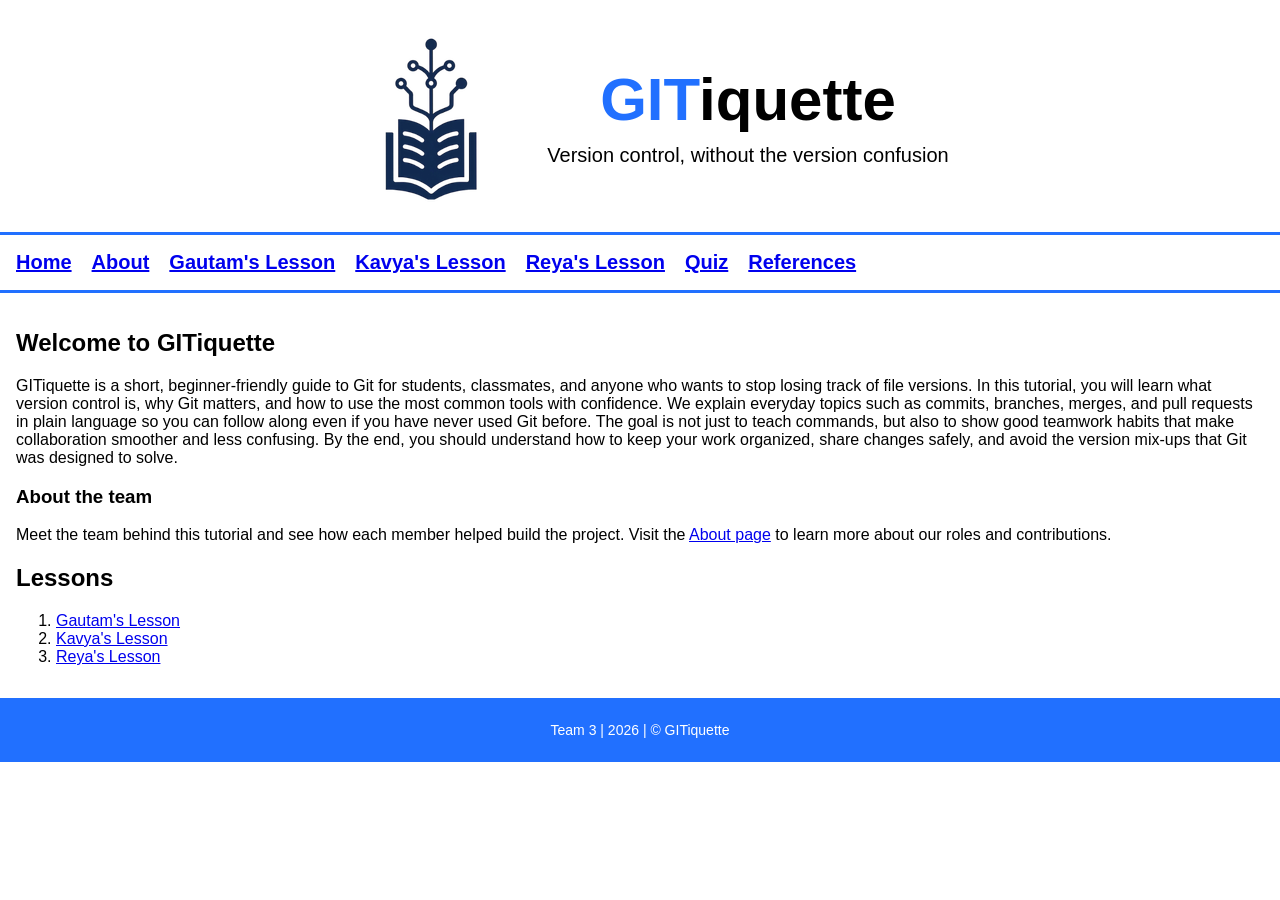
==== index.html @ 1c0880e1 "Create homepage with branding and base styles Builds out the initial `index.html` for GITiquette wit" ====
<!DOCTYPE html>
<html lang="en">
<head>
	<meta charset="utf-8">
	<meta name="viewport" content="width=device-width, initial-scale=1.0">
	<meta name="description" content="GITiquette is a beginner-friendly tutorial website that teaches the basics of Git, version control, and good collaboration habits.">
	<meta name="keywords" content="Git, version control, Git etiquette, branching, merging, collaboration, beginners">
	<meta name="author" content="GITiquette Team">
	<title>GITiquette | Version control, without the version confusion</title>
	<link rel="stylesheet" href="assets/css/style.css">
</head>
<body>
	<header>
		<div class="MainHeader">
			<img src="assets/images/Logo.png" alt="GITiquette logo">
			<div>
				<h1><span>GIT</span>iquette</h1>
				<p>Version control, without the version confusion</p>
			</div>
		</div>
	</header>

	<nav>
		<ul>
			<li><a href="index.html">Home</a></li>
			<li><a href="about.html">About</a></li>
			<li><a href="lesson_gautam.html">Gautam's Lesson</a></li>
			<li><a href="lesson_kavya.html">Kavya's Lesson</a></li>
			<li><a href="lesson_reya.html">Reya's Lesson</a></li>
			<li><a href="quiz.html">Quiz</a></li>
			<li><a href="references.html">References</a></li>
		</ul>
	</nav>

	<main>
		<section>
			<h2>Welcome to GITiquette</h2>
			<p>
				GITiquette is a short, beginner-friendly guide to Git for students, classmates,
				and anyone who wants to stop losing track of file versions. In this tutorial,
				you will learn what version control is, why Git matters, and how to use the most
				common tools with confidence. We explain everyday topics such as commits, branches,
				merges, and pull requests in plain language so you can follow along even if you have
				never used Git before. The goal is not just to teach commands, but also to show good
				teamwork habits that make collaboration smoother and less confusing. By the end, you
				should understand how to keep your work organized, share changes safely, and avoid
				the version mix-ups that Git was designed to solve.
			</p>

			<h3>About the team</h3>
			<p>
				Meet the team behind this tutorial and see how each member helped build the project.
				Visit the <a href="about.html">About page</a> to learn more about our roles and
				contributions.
			</p>
		</section>

		<aside>
			<h2>Lessons</h2>
			<ol>
				<li><a href="lesson_gautam.html">Gautam's Lesson</a></li>
				<li><a href="lesson_kavya.html">Kavya's Lesson</a></li>
				<li><a href="lesson_reya.html">Reya's Lesson</a></li>
			</ol>
		</aside>
	</main>

	<footer>
		<p>Team 3 | 2026 | &copy; GITiquette</p>
	</footer>
</body>
</html>
---- assets/css/style.css ----
* {
	box-sizing: border-box;
}

body {
	margin: 0;
	font-family: Arial, Helvetica, sans-serif;
	min-height: 100vh;
}

header {
	padding: 1rem;
}

.MainHeader {
	display: flex;
	align-items: center;
	justify-content: center;
	gap: 1rem;
	flex-wrap: wrap;
    font-family: Helvetica, sans-serif;
}

.MainHeader img {
    width: 200px;
    height: 200px;
}

.MainHeader h1 {
    margin: 0;
    font-size: 60px;
    padding-bottom: 10px;
    text-align: center;
}

.MainHeader h1 span {
    color: #2170ff;
}

.MainHeader p {
    margin: 0;
    font-size: 20px;
    text-align: center;
}

nav {
	padding: 1rem;
	border-top: 3px solid #2170ff;
	border-bottom: 3px solid #2170ff;
    text-align: center;
}

main {
	padding: 1rem;
}

footer {
	padding: 10px;
    background-color: #2170ff;
    color: white;
    text-align: center;
    font-size: 14px;
}

nav ul {
	display: flex;
	flex-wrap: wrap;
	gap: 20px;
	list-style: none;
	margin: 0;
	padding: 0;
    text-align: center;
}

nav li {
	margin: 0;
    font-size: 20px;
    font-weight: bold;
    text-align: center;
}

img {
	max-width: 100%;
	height: auto;
}
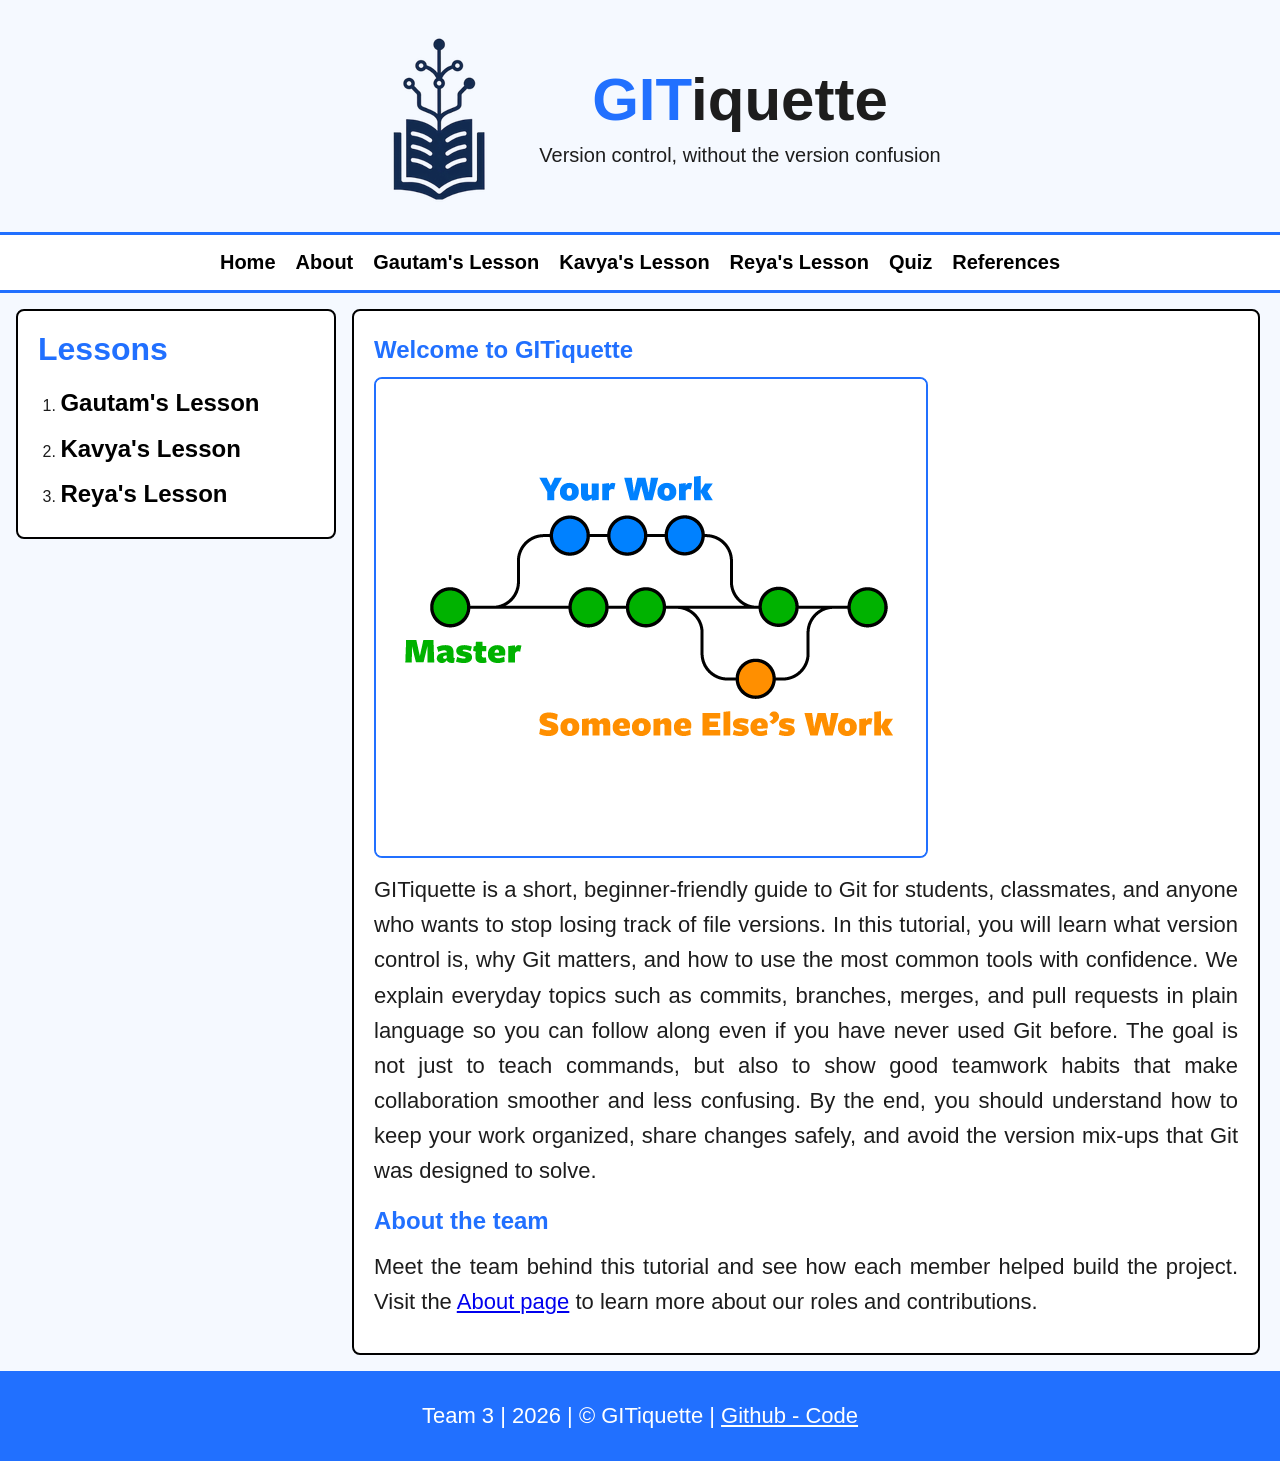
==== commit 92e4ec74: "Refresh homepage layout and lesson links Updated the homepage styling with a cleaner blue-and-white " ====
--- a/index.html
+++ b/index.html
@@ -33,8 +33,19 @@
 	</nav>
 
 	<main>
+
+		<aside>
+			<h2>Lessons</h2>
+			<ol>
+				<li><a href="lesson_gautam.html">Gautam's Lesson</a></li>
+				<li><a href="lesson_kavya.html">Kavya's Lesson</a></li>
+				<li><a href="lesson_reya.html">Reya's Lesson</a></li>
+			</ol>
+		</aside>
+
 		<section>
 			<h2>Welcome to GITiquette</h2>
+			<img class="branches-image" src="assets/images/branches.png" alt="Git branches diagram">
 			<p>
 				GITiquette is a short, beginner-friendly guide to Git for students, classmates,
 				and anyone who wants to stop losing track of file versions. In this tutorial,
@@ -47,7 +58,7 @@
 				the version mix-ups that Git was designed to solve.
 			</p>
 
-			<h3>About the team</h3>
+			<h2>About the team</h2>
 			<p>
 				Meet the team behind this tutorial and see how each member helped build the project.
 				Visit the <a href="about.html">About page</a> to learn more about our roles and
@@ -55,18 +66,11 @@
 			</p>
 		</section>
 
-		<aside>
-			<h2>Lessons</h2>
-			<ol>
-				<li><a href="lesson_gautam.html">Gautam's Lesson</a></li>
-				<li><a href="lesson_kavya.html">Kavya's Lesson</a></li>
-				<li><a href="lesson_reya.html">Reya's Lesson</a></li>
-			</ol>
-		</aside>
+		
 	</main>
 
 	<footer>
-		<p>Team 3 | 2026 | &copy; GITiquette</p>
+		<p>Team 3 | 2026 | &copy; GITiquette | <a href="https://github.com/GautamBinu/ISTE140_IntroductionToGit">Github - Code</a></p>
 	</footer>
 </body>
 </html>
--- a/assets/css/style.css
+++ b/assets/css/style.css
@@ -1,11 +1,14 @@
 * {
 	box-sizing: border-box;
+	
 }
 
 body {
 	margin: 0;
 	font-family: Arial, Helvetica, sans-serif;
 	min-height: 100vh;
+	background: #f5f9ff;
+	color: #1d1d1d;
 }
 
 header {
@@ -16,71 +19,163 @@
 	display: flex;
 	align-items: center;
 	justify-content: center;
-	gap: 1rem;
-	flex-wrap: wrap;
-    font-family: Helvetica, sans-serif;
+	font-family: Helvetica, sans-serif;
 }
 
 .MainHeader img {
-    width: 200px;
-    height: 200px;
+	width: 200px;
+	height: 200px;
 }
 
 .MainHeader h1 {
-    margin: 0;
-    font-size: 60px;
-    padding-bottom: 10px;
-    text-align: center;
+	margin: 0;
+	font-size: 60px;
+	padding-bottom: 10px;
+	text-align: center;
 }
 
 .MainHeader h1 span {
-    color: #2170ff;
+	color: #2170ff;
 }
 
 .MainHeader p {
-    margin: 0;
-    font-size: 20px;
-    text-align: center;
+	margin: 0;
+	font-size: 20px;
+	text-align: center;
 }
 
 nav {
 	padding: 1rem;
 	border-top: 3px solid #2170ff;
 	border-bottom: 3px solid #2170ff;
-    text-align: center;
+	text-align: center;
+	background: #ffffff;
 }
 
 main {
 	padding: 1rem;
+	display: flex;
+	align-items: flex-start;
+	gap: 1rem;
+	text-align: left;
+}
+
+main p {
+	font-size:22px;
+	text-align: justify;
 }
 
 footer {
 	padding: 10px;
-    background-color: #2170ff;
-    color: white;
-    text-align: center;
-    font-size: 14px;
+	background-color: #2170ff;
+	color: white;
+	text-align: center;
+	font-size: 14px;
 }
 
 nav ul {
 	display: flex;
+	justify-content: center;
+	align-items: center;
 	flex-wrap: wrap;
 	gap: 20px;
 	list-style: none;
 	margin: 0;
 	padding: 0;
-    text-align: center;
 }
 
 nav li {
 	margin: 0;
-    font-size: 20px;
-    font-weight: bold;
-    text-align: center;
+	font-size: 20px;
+	font-weight: bold;
 }
+
+nav a {
+	color: #000000;
+	text-decoration: none;
+	padding-bottom: 2px;
+}
+
+nav a:hover {
+	text-decoration: underline;
+}
+
+main > aside {
+	float: left;          /* Pushes the aside to the left */
+	width: 320px;         /* You must set a fixed width instead of max-width */
+	background: #ffffff;
+	border: 2px solid #000000;
+	padding: 1.25rem;
+	border-radius: 8px;
+	box-sizing: border-box; /* Ensures padding/borders don't break the width calculation */
+}
+
+main > section {
+	float: right;         /* Pushes the section to the right */
+	width: calc(100% - 340px); /* Takes remaining space (leaves 20px gap) */
+	background: #ffffff;
+	border: 2px solid #000000;
+	padding: 20px;
+	border-radius: 8px;
+	line-height: 1.6;
+	box-sizing: border-box;
+}
+
+main h2,
+main h3 {
+	color: #2170ff;
+	margin-top: 0;
+	margin-bottom: 0.5rem;
+}
+
+main p {
+	margin-top: 0;
+	margin-bottom: 0.85rem;
+}
+
+.branches-image {
+	display: block;
+	margin: 0 0 0.85rem;
+	border: 2px solid #2170ff;
+	border-radius: 8px;
+}
+
+aside ol {
+	margin: 0;
+	padding-left: 1.4rem;
+	line-height: 1.9;
+}
+
+aside a {
+	color: #000000;
+	font-weight: bold;
+	font-size: 24px;
+	text-decoration: none;
+}
+
+aside a:hover {
+	text-decoration: underline;
+}
+
+main > aside h2 {
+	font-size: 32px;
+	margin-bottom: 0.75rem;
+}
+
 
 img {
 	max-width: 100%;
 	height: auto;
 }
 
+footer p {
+	
+	font-size: 22px;
+}
+
+footer a {
+	color: #ffffff;
+	text-decoration: underline;
+}
+
+
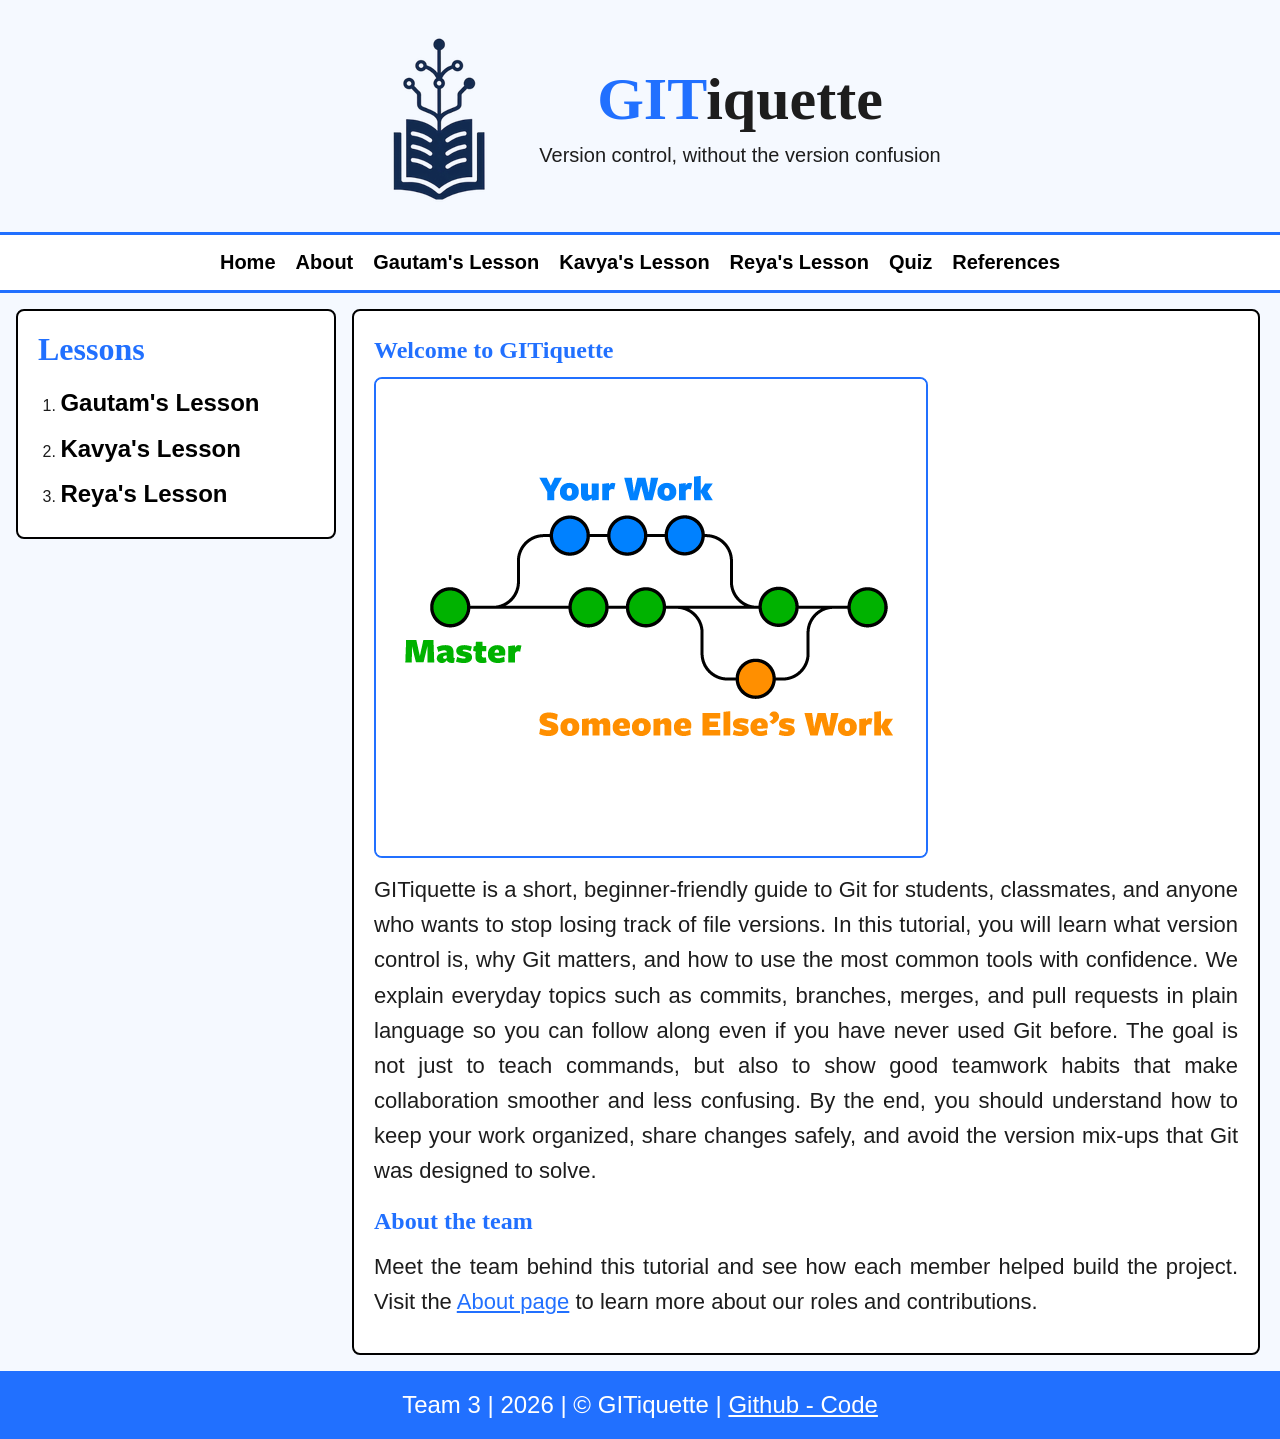
==== commit d781b907: "made ui changes" ====
--- a/index.html
+++ b/index.html
@@ -20,7 +20,7 @@
 		</div>
 	</header>
 
-	<nav>
+	<nav id="site-nav">
 		<ul>
 			<li><a href="index.html">Home</a></li>
 			<li><a href="about.html">About</a></li>
--- a/assets/css/style.css
+++ b/assets/css/style.css
@@ -1,16 +1,31 @@
 * {
+	margin: 0;
+	padding: 0;
 	box-sizing: border-box;
-	
 }
 
 body {
-	margin: 0;
 	font-family: Arial, Helvetica, sans-serif;
 	min-height: 100vh;
 	background: #f5f9ff;
 	color: #1d1d1d;
 }
 
+h1,
+h2,
+h3 {
+	font-family: Georgia, 'Times New Roman', serif;
+}
+
+a {
+	color: #2170ff;
+	text-decoration: underline;
+}
+
+a:visited {
+	color: #1a56cc;
+}
+
 header {
 	padding: 1rem;
 }
@@ -19,10 +34,9 @@
 	display: flex;
 	align-items: center;
 	justify-content: center;
-	font-family: Helvetica, sans-serif;
-}
-
-.MainHeader img {
+}
+
+#site-logo {
 	width: 200px;
 	height: 200px;
 }
@@ -44,7 +58,7 @@
 	text-align: center;
 }
 
-nav {
+#site-nav {
 	padding: 1rem;
 	border-top: 3px solid #2170ff;
 	border-bottom: 3px solid #2170ff;
@@ -61,16 +75,16 @@
 }
 
 main p {
-	font-size:22px;
+	font-size: 22px;
 	text-align: justify;
 }
 
 footer {
-	padding: 10px;
+	padding: 20px;
 	background-color: #2170ff;
 	color: white;
 	text-align: center;
-	font-size: 14px;
+	font-size: 16px;
 }
 
 nav ul {
@@ -80,12 +94,9 @@
 	flex-wrap: wrap;
 	gap: 20px;
 	list-style: none;
-	margin: 0;
-	padding: 0;
 }
 
 nav li {
-	margin: 0;
 	font-size: 20px;
 	font-weight: bold;
 }
@@ -94,6 +105,11 @@
 	color: #000000;
 	text-decoration: none;
 	padding-bottom: 2px;
+}
+
+nav a:visited,
+nav a:active {
+	color: #000000;
 }
 
 nav a:hover {
@@ -121,15 +137,17 @@
 	box-sizing: border-box;
 }
 
-main h2,
+main h2 {
+	color: #2170ff;
+	margin-bottom: 0.5rem;
+}
+
 main h3 {
-	color: #2170ff;
-	margin-top: 0;
+	color: #000000;
 	margin-bottom: 0.5rem;
 }
 
 main p {
-	margin-top: 0;
 	margin-bottom: 0.85rem;
 }
 
@@ -141,7 +159,6 @@
 }
 
 aside ol {
-	margin: 0;
 	padding-left: 1.4rem;
 	line-height: 1.9;
 }
@@ -153,6 +170,11 @@
 	text-decoration: none;
 }
 
+aside a:visited,
+aside a:active {
+	color: #000000;
+}
+
 aside a:hover {
 	text-decoration: underline;
 }
@@ -162,20 +184,40 @@
 	margin-bottom: 0.75rem;
 }
 
-
 img {
 	max-width: 100%;
 	height: auto;
 }
 
+table {
+	width: 100%;
+	border-collapse: collapse;
+	margin-bottom: 1rem;
+}
+
+th,
+td {
+	border: 1px solid #000000;
+	padding: 0.6rem;
+	text-align: left;
+}
+
+th {
+	background-color: #000000;
+	color: #ffffff;
+}
+
+tr:nth-child(even) {
+	background-color: #f5f9ff;
+}
+
 footer p {
-	
-	font-size: 22px;
-}
-
-footer a {
+	font-size: 24px;
+}
+
+footer a,
+footer a:visited,
+footer a:active {
 	color: #ffffff;
 	text-decoration: underline;
 }
-
-
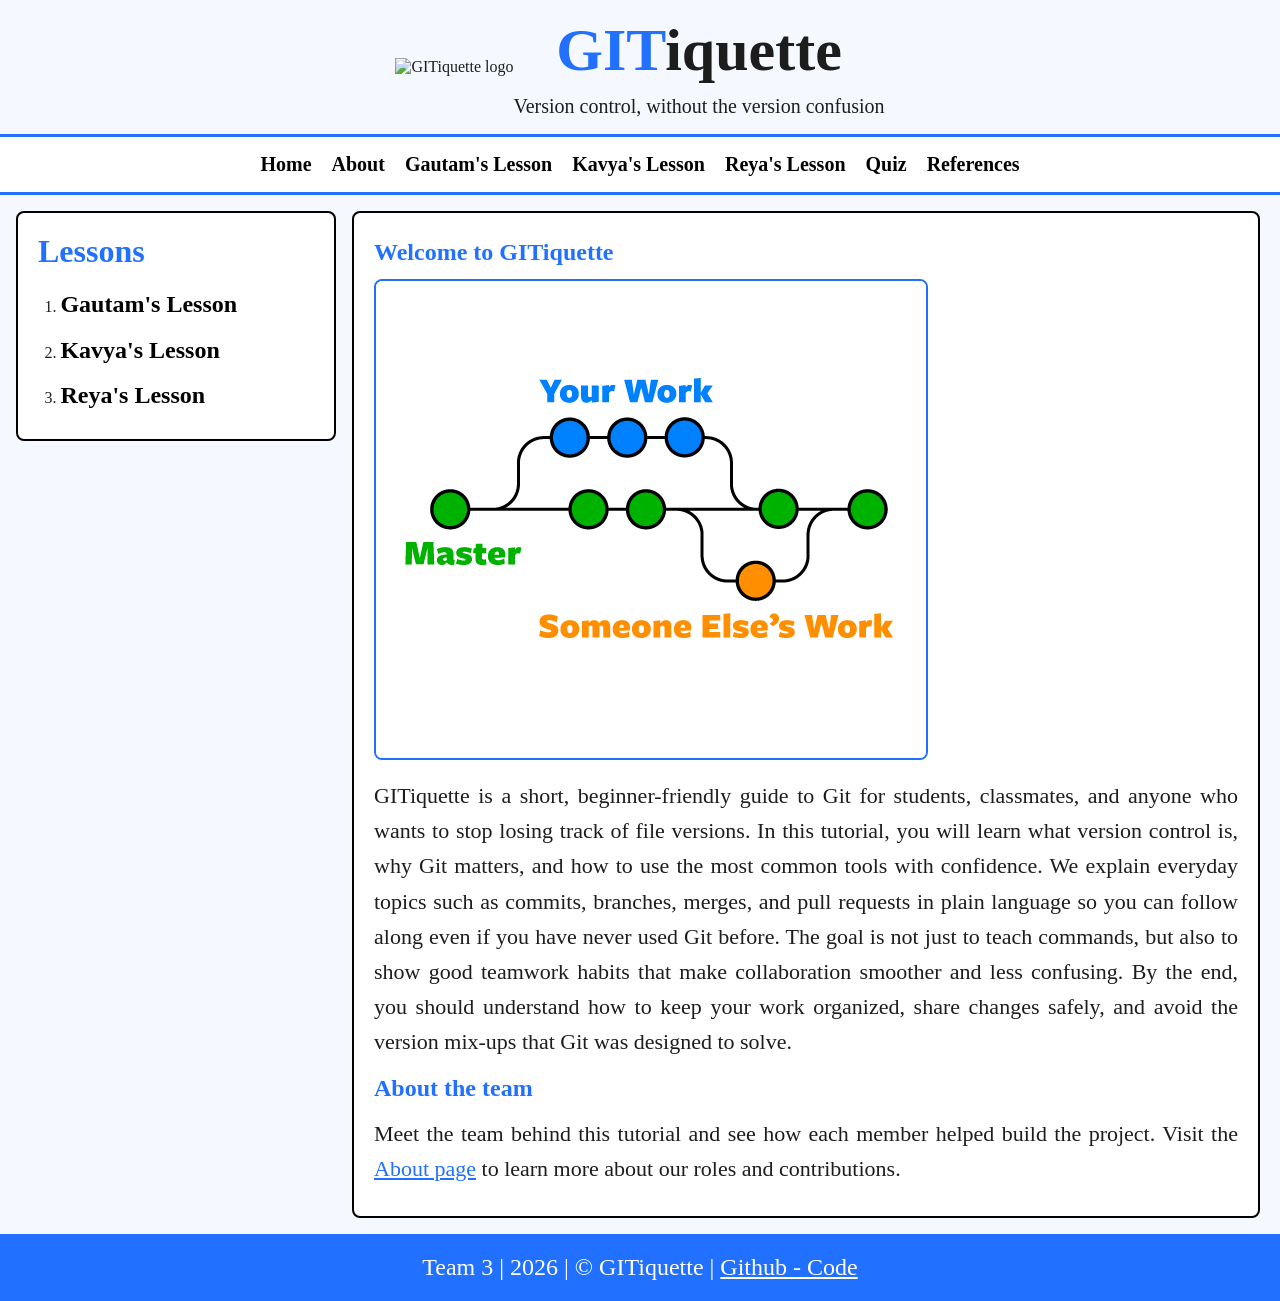
==== commit f6b1346c: "Standardize header and logo path in pages Updated all main HTML pages to use a consistent header str" ====
--- a/index.html
+++ b/index.html
@@ -10,14 +10,14 @@
 	<link rel="stylesheet" href="assets/css/style.css">
 </head>
 <body>
-	<header>
-		<div class="MainHeader">
-			<img src="assets/images/Logo.png" alt="GITiquette logo">
+	<header class="MainHeader">
+
+			<img src="assets/images/logo.png" alt="GITiquette logo">
 			<div>
 				<h1><span>GIT</span>iquette</h1>
 				<p>Version control, without the version confusion</p>
 			</div>
-		</div>
+
 	</header>
 
 	<nav id="site-nav">
--- a/assets/css/style.css
+++ b/assets/css/style.css
@@ -5,8 +5,10 @@
 }
 
 body {
-	font-family: Arial, Helvetica, sans-serif;
+	font-family: Georgia, 'Times New Roman', serif;
 	min-height: 100vh;
+	display: grid;
+	grid-template-rows: auto auto 1fr auto;
 	background: #f5f9ff;
 	color: #1d1d1d;
 }
@@ -22,12 +24,8 @@
 	text-decoration: underline;
 }
 
-a:visited {
-	color: #1a56cc;
-}
-
 header {
-	padding: 1rem;
+	padding: 16px;
 }
 
 .MainHeader {
@@ -59,7 +57,7 @@
 }
 
 #site-nav {
-	padding: 1rem;
+	padding: 16px;
 	border-top: 3px solid #2170ff;
 	border-bottom: 3px solid #2170ff;
 	text-align: center;
@@ -67,10 +65,10 @@
 }
 
 main {
-	padding: 1rem;
+	padding: 16px;
 	display: flex;
 	align-items: flex-start;
-	gap: 1rem;
+	gap: 16px;
 	text-align: left;
 }
 
@@ -91,7 +89,6 @@
 	display: flex;
 	justify-content: center;
 	align-items: center;
-	flex-wrap: wrap;
 	gap: 20px;
 	list-style: none;
 }
@@ -107,28 +104,23 @@
 	padding-bottom: 2px;
 }
 
-nav a:visited,
-nav a:active {
-	color: #000000;
-}
-
 nav a:hover {
 	text-decoration: underline;
 }
 
 main > aside {
-	float: left;          /* Pushes the aside to the left */
-	width: 320px;         /* You must set a fixed width instead of max-width */
+	float: left;          
+	width: 320px;        
 	background: #ffffff;
 	border: 2px solid #000000;
-	padding: 1.25rem;
+	padding: 20px;
 	border-radius: 8px;
-	box-sizing: border-box; /* Ensures padding/borders don't break the width calculation */
+	box-sizing: border-box; 
 }
 
 main > section {
-	float: right;         /* Pushes the section to the right */
-	width: calc(100% - 340px); /* Takes remaining space (leaves 20px gap) */
+	float: right;         
+	width: calc(100% - 340px); 
 	background: #ffffff;
 	border: 2px solid #000000;
 	padding: 20px;
@@ -139,21 +131,20 @@
 
 main h2 {
 	color: #2170ff;
-	margin-bottom: 0.5rem;
+	margin-bottom: 8px;
 }
 
 main h3 {
 	color: #000000;
-	margin-bottom: 0.5rem;
+	margin-bottom: 8px;
 }
 
 main p {
-	margin-bottom: 0.85rem;
+	margin-bottom: 10px;
 }
 
 .branches-image {
-	display: block;
-	margin: 0 0 0.85rem;
+	margin: 0 0 10px;
 	border: 2px solid #2170ff;
 	border-radius: 8px;
 }
@@ -170,8 +161,7 @@
 	text-decoration: none;
 }
 
-aside a:visited,
-aside a:active {
+aside a:visited{
 	color: #000000;
 }
 
@@ -181,7 +171,7 @@
 
 main > aside h2 {
 	font-size: 32px;
-	margin-bottom: 0.75rem;
+	margin-bottom: 12px;
 }
 
 img {
@@ -192,14 +182,14 @@
 table {
 	width: 100%;
 	border-collapse: collapse;
-	margin-bottom: 1rem;
+	margin-bottom: 1;
 }
 
 th,
 td {
 	border: 1px solid #000000;
-	padding: 0.6rem;
-	text-align: left;
+	padding: 16px;
+	text-align: center;
 }
 
 th {
@@ -216,8 +206,12 @@
 }
 
 footer a,
-footer a:visited,
-footer a:active {
+footer a:visited {
 	color: #ffffff;
 	text-decoration: underline;
 }
+
+nav a:visited,
+aside a:visited {
+	color: #0c6794;
+}
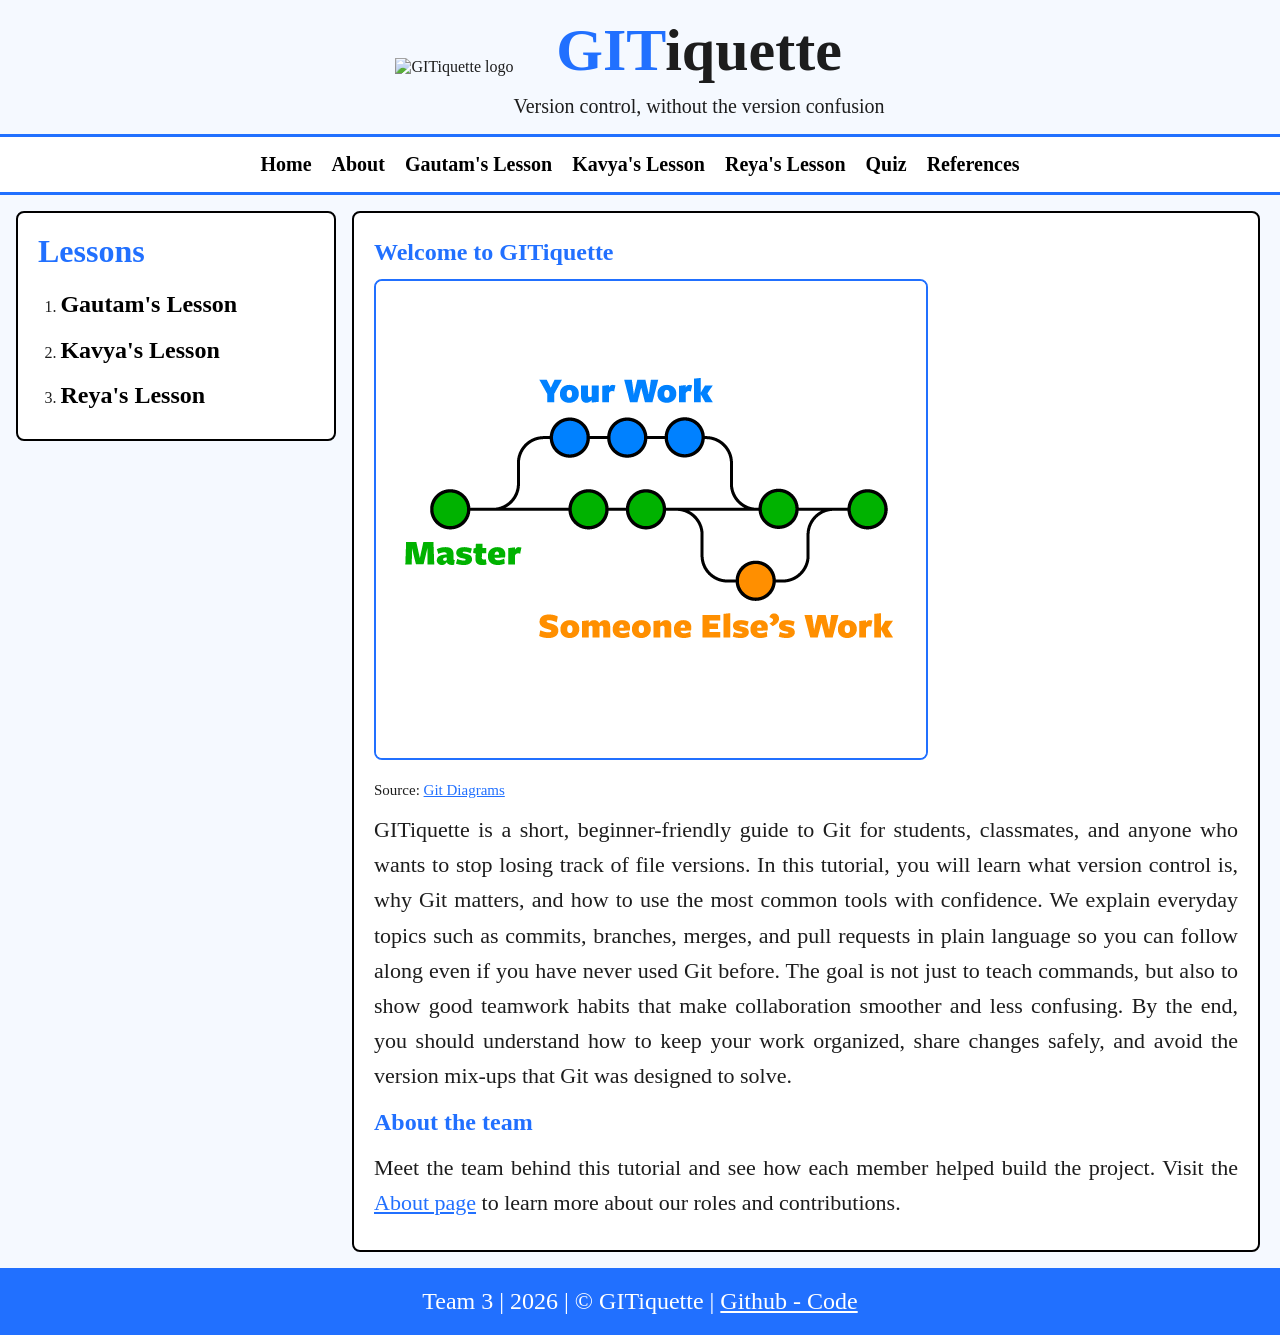
==== commit 9b2a0144: "Refresh About content and team styling Filled in the About page’s team section with member bios, add" ====
--- a/index.html
+++ b/index.html
@@ -6,7 +6,7 @@
 	<meta name="description" content="GITiquette is a beginner-friendly tutorial website that teaches the basics of Git, version control, and good collaboration habits.">
 	<meta name="keywords" content="Git, version control, Git etiquette, branching, merging, collaboration, beginners">
 	<meta name="author" content="GITiquette Team">
-	<title>GITiquette | Version control, without the version confusion</title>
+	<title>GITiquette | Home</title>
 	<link rel="stylesheet" href="assets/css/style.css">
 </head>
 <body>
@@ -43,9 +43,10 @@
 			</ol>
 		</aside>
 
-		<section>
+		<section id="bodytext">
 			<h2>Welcome to GITiquette</h2>
 			<img class="branches-image" src="assets/images/branches.png" alt="Git branches diagram">
+			<p>Source: <a href="https://blog.nobledesktop.com/learn/git/what-is-git">Git Diagrams</a></p>
 			<p>
 				GITiquette is a short, beginner-friendly guide to Git for students, classmates,
 				and anyone who wants to stop losing track of file versions. In this tutorial,
--- a/assets/css/style.css
+++ b/assets/css/style.css
@@ -34,6 +34,8 @@
 	justify-content: center;
 }
 
+
+
 #site-logo {
 	width: 200px;
 	height: 200px;
@@ -54,6 +56,10 @@
 	margin: 0;
 	font-size: 20px;
 	text-align: center;
+}
+
+#bodytext > p:first-of-type {
+  font-size: 15px;
 }
 
 #site-nav {
@@ -182,7 +188,7 @@
 table {
 	width: 100%;
 	border-collapse: collapse;
-	margin-bottom: 1;
+	margin-bottom: 16px;
 }
 
 th,
@@ -190,6 +196,7 @@
 	border: 1px solid #000000;
 	padding: 16px;
 	text-align: center;
+	font-size: 20px;
 }
 
 th {
@@ -214,4 +221,26 @@
 nav a:visited,
 aside a:visited {
 	color: #0c6794;
-}+}
+
+.meetHeading {
+	
+	margin-top: 30px;
+	margin-bottom: 20px;
+}
+
+.meetText {
+	font-size: 20px;
+	text-align: justify;
+	line-height: 1.6;
+	margin-bottom: 16px;
+}
+
+.meetText h3 {
+    margin-bottom: 0; 
+}
+
+.meetText p {
+    margin-top: 1px; 
+}
+
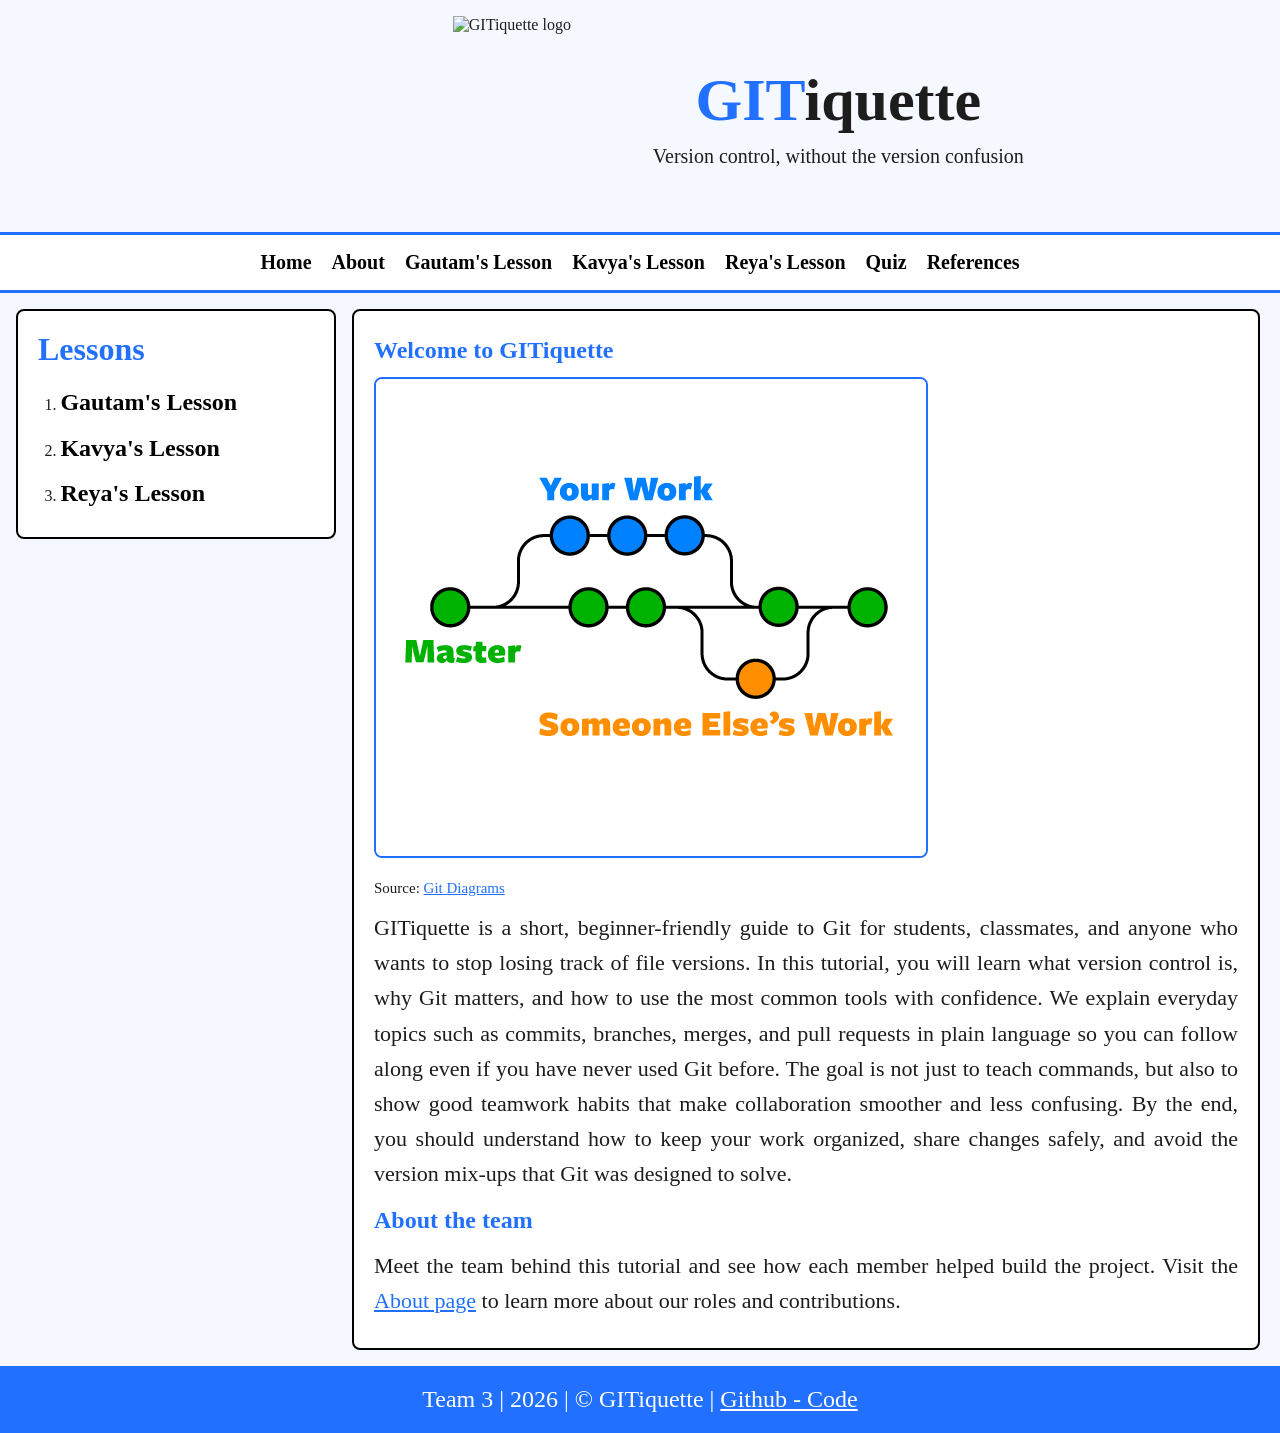
==== commit fa35b9e1: "Align header logo styling across pages Adds a shared `id="site-logo"` to the header logo image in `i" ====
--- a/index.html
+++ b/index.html
@@ -12,7 +12,7 @@
 <body>
 	<header class="MainHeader">
 
-			<img src="assets/images/logo.png" alt="GITiquette logo">
+			<img id="site-logo" src="assets/images/logo.png" alt="GITiquette logo">
 			<div>
 				<h1><span>GIT</span>iquette</h1>
 				<p>Version control, without the version confusion</p>
--- a/assets/css/style.css
+++ b/assets/css/style.css
@@ -29,16 +29,25 @@
 }
 
 .MainHeader {
-	display: flex;
+	
 	align-items: center;
 	justify-content: center;
 }
 
+
+
+.MainHeader div {
+    float: left;
+	margin-top: 50px;
+	
+}
 
 
 #site-logo {
 	width: 200px;
 	height: 200px;
+	float: left;
+	margin-left: 35%;
 }
 
 .MainHeader h1 {
